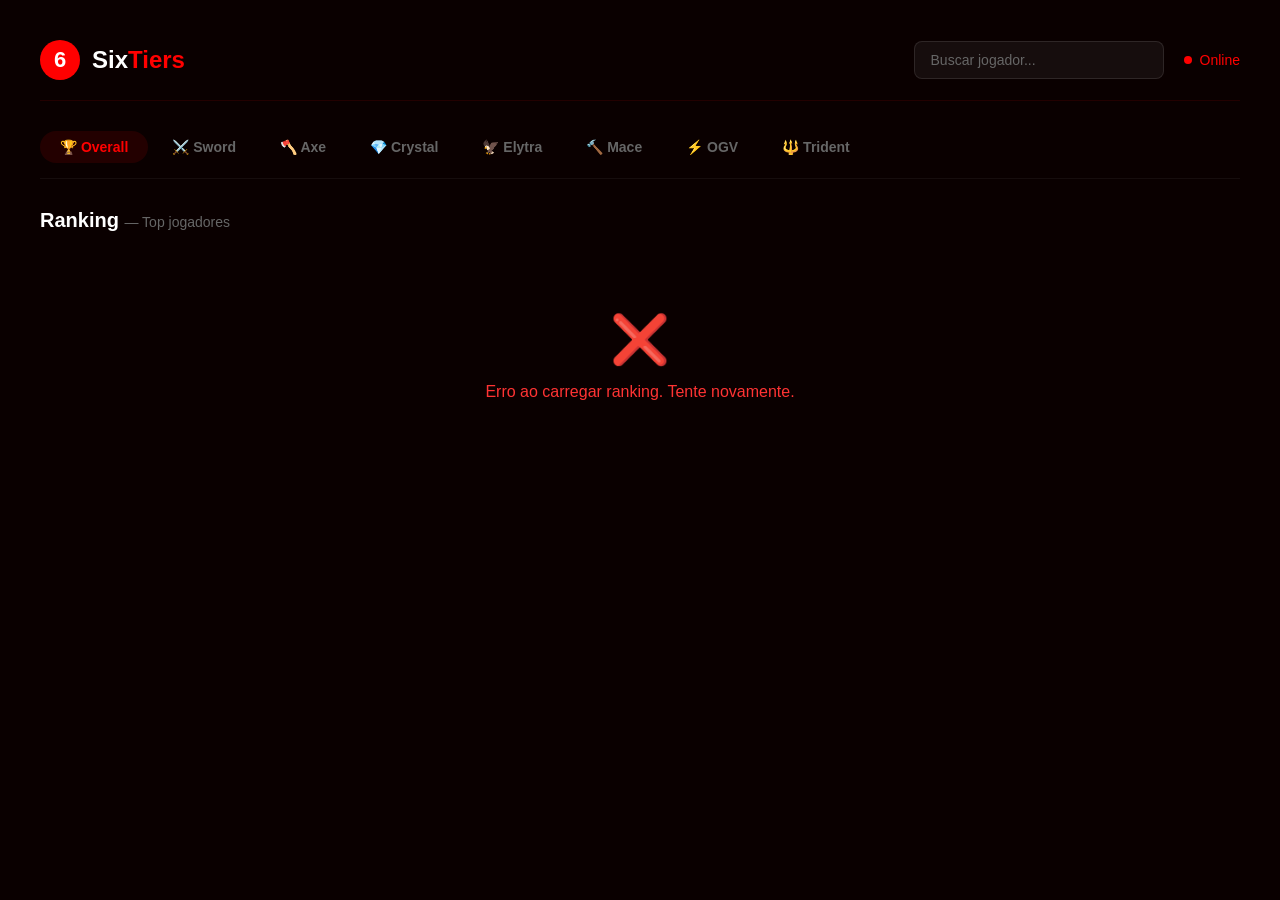
==== index.html @ 05f49d9f "Update index.html" ====
<!DOCTYPE html>
<html lang="pt-BR">
<head>
    <meta charset="UTF-8">
    <meta name="viewport" content="width=device-width, initial-scale=1.0">
    <title>SixTiers - Minecraft Tier List</title>
    <style>
        * {
            margin: 0;
            padding: 0;
            box-sizing: border-box;
            font-family: -apple-system, BlinkMacSystemFont, 'Segoe UI', Roboto, Oxygen, Ubuntu, sans-serif;
        }

        body {
            background: #0a0000;
            min-height: 100vh;
            padding: 20px;
        }

        .container {
            max-width: 1200px;
            margin: 0 auto;
        }

        .header {
            display: flex;
            justify-content: space-between;
            align-items: center;
            padding: 20px 0;
            border-bottom: 1px solid rgba(255, 0, 0, 0.1);
            margin-bottom: 30px;
            flex-wrap: wrap;
            gap: 15px;
        }

        .logo {
            display: flex;
            align-items: center;
            gap: 12px;
            text-decoration: none;
        }

        .logo-icon {
            width: 40px;
            height: 40px;
            background: #ff0000;
            border-radius: 50%;
            display: flex;
            align-items: center;
            justify-content: center;
            font-size: 22px;
            font-weight: 900;
            color: white;
        }

        .logo-text {
            font-size: 24px;
            font-weight: 700;
            color: white;
        }

        .logo-text span {
            color: #ff0000;
        }

        .header-right {
            display: flex;
            align-items: center;
            gap: 20px;
        }

        .search-box input {
            background: rgba(255, 255, 255, 0.05);
            border: 1px solid rgba(255, 255, 255, 0.1);
            border-radius: 8px;
            padding: 10px 16px;
            color: white;
            font-size: 14px;
            width: 250px;
            outline: none;
            transition: all 0.3s;
        }

        .search-box input::placeholder {
            color: #666;
        }

        .search-box input:focus {
            border-color: #ff0000;
            box-shadow: 0 0 20px rgba(255, 0, 0, 0.1);
        }

        .status {
            display: flex;
            align-items: center;
            gap: 8px;
            color: #ff0000;
            font-size: 14px;
            font-weight: 500;
        }

        .status-dot {
            width: 8px;
            height: 8px;
            background: #ff0000;
            border-radius: 50%;
            animation: pulse 1.5s infinite;
        }

        @keyframes pulse {
            0%, 100% { opacity: 1; transform: scale(1); }
            50% { opacity: 0.5; transform: scale(0.8); }
        }

        .categories {
            display: flex;
            gap: 4px;
            flex-wrap: wrap;
            margin-bottom: 30px;
            padding-bottom: 15px;
            border-bottom: 1px solid rgba(255, 255, 255, 0.05);
        }

        .category-btn {
            background: transparent;
            border: none;
            color: #666;
            padding: 8px 20px;
            border-radius: 20px;
            font-size: 14px;
            font-weight: 600;
            cursor: pointer;
            transition: all 0.3s;
        }

        .category-btn:hover {
            color: #fff;
            background: rgba(255, 255, 255, 0.05);
        }

        .category-btn.active {
            color: #ff0000;
            background: rgba(255, 0, 0, 0.1);
        }

        .ranking-header {
            display: flex;
            justify-content: space-between;
            align-items: center;
            margin-bottom: 20px;
        }

        .ranking-title {
            font-size: 20px;
            font-weight: 700;
            color: white;
        }

        .ranking-title small {
            color: #666;
            font-weight: 400;
            font-size: 14px;
        }

        .player-card {
            background: rgba(255, 255, 255, 0.03);
            border: 1px solid rgba(255, 255, 255, 0.05);
            border-radius: 12px;
            padding: 16px 20px;
            display: flex;
            align-items: center;
            gap: 16px;
            margin-bottom: 8px;
            transition: all 0.3s;
            cursor: pointer;
        }

        .player-card:hover {
            background: rgba(255, 255, 255, 0.06);
            border-color: rgba(255, 0, 0, 0.2);
            transform: translateX(4px);
        }

        .player-position {
            font-size: 18px;
            font-weight: 700;
            color: #444;
            min-width: 40px;
        }

        .player-avatar {
            width: 36px;
            height: 36px;
            border-radius: 50%;
            background: linear-gradient(135deg, #ff0000, #cc0000);
            display: flex;
            align-items: center;
            justify-content: center;
            font-size: 16px;
            font-weight: 700;
            color: white;
            flex-shrink: 0;
        }

        .player-info {
            flex: 1;
            min-width: 0;
        }

        .player-name {
            font-size: 16px;
            font-weight: 600;
            color: white;
        }

        .player-name small {
            color: #666;
            font-weight: 400;
            font-size: 13px;
            margin-left: 8px;
        }

        .player-time {
            color: #444;
            font-size: 12px;
            margin-top: 2px;
        }

        .player-tiers {
            display: flex;
            gap: 6px;
            flex-wrap: wrap;
            flex-shrink: 0;
        }

        .tier-badge {
            padding: 2px 10px;
            border-radius: 4px;
            font-size: 11px;
            font-weight: 700;
            letter-spacing: 0.3px;
        }

        .tier-ht {
            background: rgba(255, 0, 0, 0.15);
            color: #ff0000;
            border: 1px solid rgba(255, 0, 0, 0.15);
        }

        .tier-lt {
            background: rgba(255, 100, 100, 0.1);
            color: #ff6666;
            border: 1px solid rgba(255, 100, 100, 0.1);
        }

        .tier-empty {
            color: #333;
            font-size: 12px;
        }

        .loading {
            text-align: center;
            padding: 60px 20px;
            color: #444;
        }

        .loading-spinner {
            display: inline-block;
            width: 30px;
            height: 30px;
            border: 3px solid rgba(255, 0, 0, 0.1);
            border-top: 3px solid #ff0000;
            border-radius: 50%;
            animation: spin 0.8s linear infinite;
            margin-bottom: 15px;
        }

        @keyframes spin {
            to { transform: rotate(360deg); }
        }

        @media (max-width: 768px) {
            .header {
                flex-direction: column;
                align-items: stretch;
            }

            .header-right {
                flex-wrap: wrap;
            }

            .search-box input {
                width: 100%;
            }

            .player-card {
                flex-wrap: wrap;
                gap: 10px;
            }

            .player-tiers {
                width: 100%;
                justify-content: flex-start;
                padding-left: 56px;
            }
        }

        @media (max-width: 480px) {
            .categories {
                justify-content: center;
            }
            
            .category-btn {
                font-size: 12px;
                padding: 6px 14px;
            }

            .player-position {
                min-width: 30px;
                font-size: 14px;
            }

            .player-name {
                font-size: 14px;
            }
        }
    </style>
</head>
<body>
    <div class="container">
        <header class="header">
            <a href="/" class="logo">
                <div class="logo-icon">6</div>
                <div class="logo-text">Six<span>Tiers</span></div>
            </a>
            <div class="header-right">
                <div class="search-box">
                    <input type="text" id="searchInput" placeholder="Buscar jogador..." onkeypress="if(event.key==='Enter')searchPlayer()">
                </div>
                <div class="status">
                    <span class="status-dot"></span>
                    Online
                </div>
            </div>
        </header>

        <nav class="categories" id="categories">
            <button class="category-btn active" data-cat="overall">🏆 Overall</button>
            <button class="category-btn" data-cat="sword">⚔️ Sword</button>
            <button class="category-btn" data-cat="axe">🪓 Axe</button>
            <button class="category-btn" data-cat="crystal">💎 Crystal</button>
            <button class="category-btn" data-cat="elytra">🦅 Elytra</button>
            <button class="category-btn" data-cat="mace">🔨 Mace</button>
            <button class="category-btn" data-cat="ogv">⚡ OGV</button>
            <button class="category-btn" data-cat="trident">🔱 Trident</button>
        </nav>

        <div class="ranking-header">
            <div class="ranking-title">Ranking <small>— Top jogadores</small></div>
        </div>

        <div id="rankingList">
            <div class="loading">
                <div class="loading-spinner"></div>
                <div>Carregando ranking...</div>
            </div>
        </div>
    </div>

    <script>
        // ============================================================
        // ⚠️ CONFIGURAÇÕES DO SUPABASE ⚠️
        // ============================================================
        const SUPABASE_URL = 'https://ucoqonyzmckwnktdtfrg.supabase.co';
        const SUPABASE_KEY = 'sb_publishtable_AF-JxbMWdy5bxLDQcFdvVa_rmfuk_';

        let currentCategory = 'overall_tier';

        function searchPlayer() {
            const username = document.getElementById('searchInput').value.trim();
            if (username) {
                window.location.href = `/player/${username}`;
            }
        }

        function timeSince(date) {
            const now = new Date();
            const diff = Math.floor((now - date) / 1000);
            
            if (diff < 60) return 'agora mesmo';
            if (diff < 3600) return `${Math.floor(diff / 60)}min atrás`;
            if (diff < 86400) return `${Math.floor(diff / 3600)}h atrás`;
            if (diff < 2592000) return `${Math.floor(diff / 86400)}d atrás`;
            if (diff < 31536000) return `${Math.floor(diff / 2592000)}m atrás`;
            return `${Math.floor(diff / 31536000)}a atrás`;
        }

        async function loadRanking(category) {
            const list = document.getElementById('rankingList');
            list.innerHTML = `
                <div class="loading">
                    <div class="loading-spinner"></div>
                    <div>Carregando ranking...</div>
                </div>
            `;

            try {
                const response = await fetch(
                    `${SUPABASE_URL}/rest/v1/players?select=*&limit=100`,
                    {
                        headers: {
                            'apikey': SUPABASE_KEY,
                            'Authorization': `Bearer ${SUPABASE_KEY}`
                        }
                    }
                );

                if (!response.ok) throw new Error('Erro ao carregar');

                const data = await response.json();

                const filtered = data.filter(p => p[category] !== null && p[category] !== undefined);
                
                if (filtered.length === 0) {
                    list.innerHTML = `
                        <div style="text-align:center;padding:60px 20px;color:#444;">
                            <div style="font-size:48px;margin-bottom:15px;">📭</div>
                            <p>Nenhum tier registrado nesta categoria ainda.</p>
                        </div>
                    `;
                    return;
                }

                filtered.sort((a, b) => {
                    const tierA = a[category] || '';
                    const tierB = b[category] || '';
                    
                    const getWeight = (tier) => {
                        if (!tier) return 0;
                        const num = parseInt(tier.match(/\d+/)?.[0] || 0);
                        const isHT = tier.startsWith('HT');
                        return isHT ? (100 + num) : num;
                    };
                    
                    return getWeight(tierB) - getWeight(tierA);
                });

                const top = filtered.slice(0, 20);

                const allCats = [
                    { key: 'overall_tier', label: 'Overall' },
                    { key: 'sword_tier', label: 'Sword' },
                    { key: 'axe_tier', label: 'Axe' },
                    { key: 'crystal_tier', label: 'Crystal' },
                    { key: 'elytra_tier', label: 'Elytra' },
                    { key: 'mace_tier', label: 'Mace' },
                    { key: 'ogv_tier', label: 'OGV' },
                    { key: 'trident_tier', label: 'Trident' }
                ];

                list.innerHTML = top.map((player, index) => {
                    const tiersHTML = allCats.map(cat => {
                        const tier = player[cat.key];
                        if (!tier) return '';
                        const cls = tier.startsWith('HT') ? 'tier-ht' : 'tier-lt';
                        return `<span class="tier-badge ${cls}">${tier}</span>`;
                    }).filter(Boolean).join('');

                    const timeAgo = player.updated_at ? timeSince(new Date(player.updated_at)) : 'Nunca';
                    const initial = player.minecraft_username.charAt(0).toUpperCase();

                    return `
                        <div class="player-card" onclick="window.location.href='/player/${player.minecraft_username}'">
                            <div class="player-position">#${index + 1}</div>
                            <div class="player-avatar">${initial}</div>
                            <div class="player-info">
                                <div class="player-name">${player.minecraft_username} <small>${player.discord_id}</small></div>
                                <div class="player-time">🕐 ${timeAgo}</div>
                            </div>
                            <div class="player-tiers">
                                ${tiersHTML || '<span class="tier-empty">Sem tiers</span>'}
                            </div>
                        </div>
                    `;
                }).join('');

            } catch (error) {
                console.error('Erro:', error);
                list.innerHTML = `
                    <div style="text-align:center;padding:60px 20px;color:#ff3333;">
                        <div style="font-size:48px;margin-bottom:15px;">❌</div>
                        <p>Erro ao carregar ranking. Tente novamente.</p>
                    </div>
                `;
            }
        }

        document.querySelectorAll('.category-btn').forEach(btn => {
            btn.addEventListener('click', function() {
                document.querySelectorAll('.category-btn').forEach(b => b.classList.remove('active'));
                this.classList.add('active');
                
                const catMap = {
                    'overall': 'overall_tier',
                    'sword': 'sword_tier',
                    'axe': 'axe_tier',
                    'crystal': 'crystal_tier',
                    'elytra': 'elytra_tier',
                    'mace': 'mace_tier',
                    'ogv': 'ogv_tier',
                    'trident': 'trident_tier'
                };
                currentCategory = catMap[this.dataset.cat] || 'overall_tier';
                loadRanking(currentCategory);
            });
        });

        loadRanking('overall_tier');
    </script>
</body>
</html>
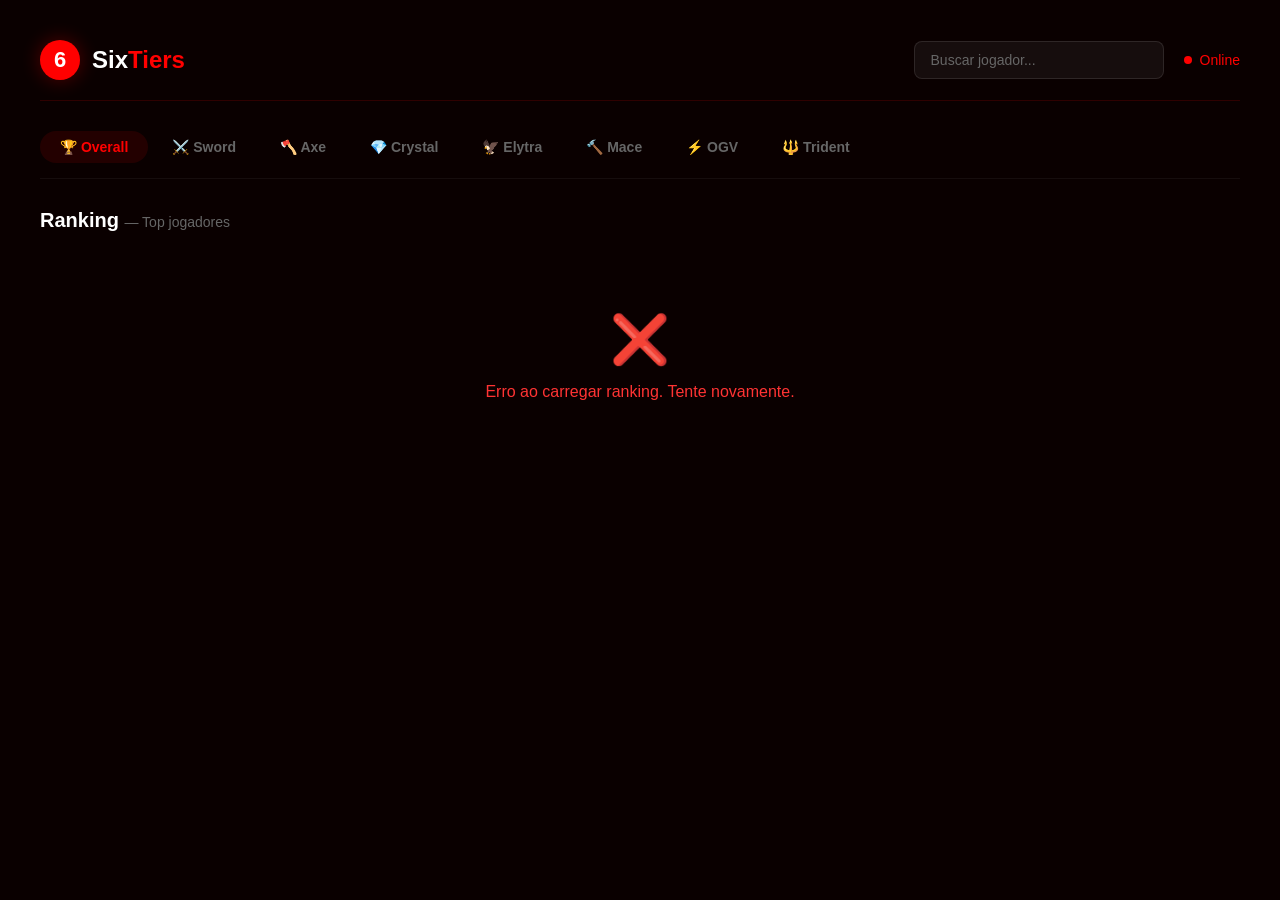
==== commit 6b887cc4: "Update index.html" ====
--- a/index.html
+++ b/index.html
@@ -5,6 +5,7 @@
     <meta name="viewport" content="width=device-width, initial-scale=1.0">
     <title>SixTiers - Minecraft Tier List</title>
     <style>
+        /* ===== RESET E ESTILOS GLOBAIS ===== */
         * {
             margin: 0;
             padding: 0;
@@ -16,6 +17,7 @@
             background: #0a0000;
             min-height: 100vh;
             padding: 20px;
+            color: #fff;
         }
 
         .container {
@@ -23,12 +25,13 @@
             margin: 0 auto;
         }
 
+        /* ===== HEADER ===== */
         .header {
             display: flex;
             justify-content: space-between;
             align-items: center;
             padding: 20px 0;
-            border-bottom: 1px solid rgba(255, 0, 0, 0.1);
+            border-bottom: 1px solid rgba(255, 0, 0, 0.15);
             margin-bottom: 30px;
             flex-wrap: wrap;
             gap: 15px;
@@ -51,13 +54,14 @@
             justify-content: center;
             font-size: 22px;
             font-weight: 900;
-            color: white;
+            color: #fff;
+            box-shadow: 0 0 20px rgba(255, 0, 0, 0.3);
         }
 
         .logo-text {
             font-size: 24px;
             font-weight: 700;
-            color: white;
+            color: #fff;
         }
 
         .logo-text span {
@@ -68,6 +72,7 @@
             display: flex;
             align-items: center;
             gap: 20px;
+            flex-wrap: wrap;
         }
 
         .search-box input {
@@ -75,11 +80,11 @@
             border: 1px solid rgba(255, 255, 255, 0.1);
             border-radius: 8px;
             padding: 10px 16px;
-            color: white;
+            color: #fff;
             font-size: 14px;
             width: 250px;
             outline: none;
-            transition: all 0.3s;
+            transition: 0.3s;
         }
 
         .search-box input::placeholder {
@@ -113,6 +118,7 @@
             50% { opacity: 0.5; transform: scale(0.8); }
         }
 
+        /* ===== CATEGORIAS ===== */
         .categories {
             display: flex;
             gap: 4px;
@@ -131,7 +137,7 @@
             font-size: 14px;
             font-weight: 600;
             cursor: pointer;
-            transition: all 0.3s;
+            transition: 0.3s;
         }
 
         .category-btn:hover {
@@ -144,6 +150,7 @@
             background: rgba(255, 0, 0, 0.1);
         }
 
+        /* ===== RANKING ===== */
         .ranking-header {
             display: flex;
             justify-content: space-between;
@@ -154,7 +161,7 @@
         .ranking-title {
             font-size: 20px;
             font-weight: 700;
-            color: white;
+            color: #fff;
         }
 
         .ranking-title small {
@@ -163,16 +170,17 @@
             font-size: 14px;
         }
 
+        /* ===== PLAYER CARD ===== */
         .player-card {
             background: rgba(255, 255, 255, 0.03);
             border: 1px solid rgba(255, 255, 255, 0.05);
             border-radius: 12px;
-            padding: 16px 20px;
+            padding: 14px 20px;
             display: flex;
             align-items: center;
             gap: 16px;
             margin-bottom: 8px;
-            transition: all 0.3s;
+            transition: 0.3s;
             cursor: pointer;
         }
 
@@ -193,14 +201,27 @@
             width: 36px;
             height: 36px;
             border-radius: 50%;
-            background: linear-gradient(135deg, #ff0000, #cc0000);
+            background: linear-gradient(135deg, #1a1a2e, #16213e);
+            overflow: hidden;
+            flex-shrink: 0;
+            border: 2px solid rgba(255, 0, 0, 0.2);
+        }
+
+        .player-avatar img {
+            width: 100%;
+            height: 100%;
+            object-fit: cover;
+        }
+
+        .player-avatar .fallback {
             display: flex;
             align-items: center;
             justify-content: center;
+            width: 100%;
+            height: 100%;
             font-size: 16px;
             font-weight: 700;
-            color: white;
-            flex-shrink: 0;
+            color: #666;
         }
 
         .player-info {
@@ -211,14 +232,20 @@
         .player-name {
             font-size: 16px;
             font-weight: 600;
-            color: white;
-        }
-
-        .player-name small {
-            color: #666;
-            font-weight: 400;
+            color: #fff;
+            display: flex;
+            align-items: center;
+            gap: 8px;
+            flex-wrap: wrap;
+        }
+
+        .player-name .points {
+            color: #ff0000;
+            font-weight: 700;
             font-size: 13px;
-            margin-left: 8px;
+            background: rgba(255, 0, 0, 0.1);
+            padding: 2px 10px;
+            border-radius: 10px;
         }
 
         .player-time {
@@ -240,6 +267,9 @@
             font-size: 11px;
             font-weight: 700;
             letter-spacing: 0.3px;
+            display: flex;
+            align-items: center;
+            gap: 3px;
         }
 
         .tier-ht {
@@ -259,6 +289,7 @@
             font-size: 12px;
         }
 
+        /* ===== LOADING ===== */
         .loading {
             text-align: center;
             padding: 60px 20px;
@@ -280,6 +311,7 @@
             to { transform: rotate(360deg); }
         }
 
+        /* ===== RESPONSIVO ===== */
         @media (max-width: 768px) {
             .header {
                 flex-direction: column;
@@ -310,7 +342,7 @@
             .categories {
                 justify-content: center;
             }
-            
+
             .category-btn {
                 font-size: 12px;
                 padding: 6px 14px;
@@ -329,6 +361,7 @@
 </head>
 <body>
     <div class="container">
+        <!-- HEADER -->
         <header class="header">
             <a href="/" class="logo">
                 <div class="logo-icon">6</div>
@@ -345,6 +378,7 @@
             </div>
         </header>
 
+        <!-- CATEGORIAS -->
         <nav class="categories" id="categories">
             <button class="category-btn active" data-cat="overall">🏆 Overall</button>
             <button class="category-btn" data-cat="sword">⚔️ Sword</button>
@@ -356,6 +390,7 @@
             <button class="category-btn" data-cat="trident">🔱 Trident</button>
         </nav>
 
+        <!-- RANKING -->
         <div class="ranking-header">
             <div class="ranking-title">Ranking <small>— Top jogadores</small></div>
         </div>
@@ -370,13 +405,75 @@
 
     <script>
         // ============================================================
-        // ⚠️ CONFIGURAÇÕES DO SUPABASE ⚠️
+        // 🔥 CONFIGURAÇÕES
         // ============================================================
         const SUPABASE_URL = 'https://ucoqonyzmckwnktdtfrg.supabase.co';
-        const SUPABASE_KEY = 'sb_publishtable_AF-JxbMWdy5bxLDQcFdvVa_rmfuk_';
-
-        let currentCategory = 'overall_tier';
-
+        const SUPABASE_KEY = 'sb_publishable_AF-JxbMVdy5bxlDQcFdVaA_rmfuk8bj';
+
+        let currentCategory = 'overall';
+
+        // ============================================================
+        // 🔥 SISTEMA DE PONTOS
+        // ============================================================
+        const TIER_POINTS = {
+            'LT5': 1,
+            'HT5': 2,
+            'LT4': 3,
+            'HT4': 4,
+            'LT3': 6,
+            'HT3': 8,
+            'LT2': 10,
+            'HT2': 12,
+            'LT1': 15,
+            'HT1': 20
+        };
+
+        function getTierPoints(tier) {
+            if (!tier) return 0;
+            return TIER_POINTS[tier.toUpperCase()] || 0;
+        }
+
+        function calculateOverallPoints(player) {
+            const categories = [
+                'overall_tier', 'sword_tier', 'axe_tier', 'crystal_tier',
+                'elytra_tier', 'mace_tier', 'ogv_tier', 'trident_tier'
+            ];
+            let total = 0;
+            categories.forEach(cat => {
+                const tier = player[cat];
+                if (tier) total += getTierPoints(tier);
+            });
+            return total;
+        }
+
+        // ============================================================
+        // 🔥 MAPEAMENTO DE CATEGORIAS
+        // ============================================================
+        const categoryDbMap = {
+            'overall': 'overall_tier',
+            'sword': 'sword_tier',
+            'axe': 'axe_tier',
+            'crystal': 'crystal_tier',
+            'elytra': 'elytra_tier',
+            'mace': 'mace_tier',
+            'ogv': 'ogv_tier',
+            'trident': 'trident_tier'
+        };
+
+        const categoryEmojis = {
+            'overall_tier': '🏆',
+            'sword_tier': '⚔️',
+            'axe_tier': '🪓',
+            'crystal_tier': '💎',
+            'elytra_tier': '🦅',
+            'mace_tier': '🔨',
+            'ogv_tier': '⚡',
+            'trident_tier': '🔱'
+        };
+
+        // ============================================================
+        // 🔥 FUNÇÕES AUXILIARES
+        // ============================================================
         function searchPlayer() {
             const username = document.getElementById('searchInput').value.trim();
             if (username) {
@@ -387,7 +484,7 @@
         function timeSince(date) {
             const now = new Date();
             const diff = Math.floor((now - date) / 1000);
-            
+
             if (diff < 60) return 'agora mesmo';
             if (diff < 3600) return `${Math.floor(diff / 60)}min atrás`;
             if (diff < 86400) return `${Math.floor(diff / 3600)}h atrás`;
@@ -396,6 +493,13 @@
             return `${Math.floor(diff / 31536000)}a atrás`;
         }
 
+        function getSkinUrl(username) {
+            return `https://crafatar.com/avatars/${username}?overlay&size=40`;
+        }
+
+        // ============================================================
+        // 🔥 CARREGAR RANKING
+        // ============================================================
         async function loadRanking(category) {
             const list = document.getElementById('rankingList');
             list.innerHTML = `
@@ -407,7 +511,7 @@
 
             try {
                 const response = await fetch(
-                    `${SUPABASE_URL}/rest/v1/players?select=*&limit=100`,
+                    `${SUPABASE_URL}/rest/v1/players?select=*&limit=200`,
                     {
                         headers: {
                             'apikey': SUPABASE_KEY,
@@ -420,9 +524,35 @@
 
                 const data = await response.json();
 
-                const filtered = data.filter(p => p[category] !== null && p[category] !== undefined);
-                
-                if (filtered.length === 0) {
+                let sorted = [];
+
+                if (category === 'overall') {
+                    // Calcula pontos e ordena
+                    const withPoints = data.map(player => ({
+                        ...player,
+                        overall_points: calculateOverallPoints(player)
+                    }));
+                    const filtered = withPoints.filter(p => p.overall_points > 0);
+                    filtered.sort((a, b) => b.overall_points - a.overall_points);
+                    sorted = filtered;
+                } else {
+                    const dbField = categoryDbMap[category];
+                    const filtered = data.filter(p => p[dbField] !== null && p[dbField] !== undefined);
+                    filtered.sort((a, b) => {
+                        const tierA = a[dbField] || '';
+                        const tierB = b[dbField] || '';
+                        const getWeight = (tier) => {
+                            if (!tier) return 0;
+                            const num = parseInt(tier.match(/\d+/)?.[0] || 0);
+                            const isHT = tier.startsWith('HT');
+                            return isHT ? (100 + num) : num;
+                        };
+                        return getWeight(tierB) - getWeight(tierA);
+                    });
+                    sorted = filtered;
+                }
+
+                if (sorted.length === 0) {
                     list.innerHTML = `
                         <div style="text-align:center;padding:60px 20px;color:#444;">
                             <div style="font-size:48px;margin-bottom:15px;">📭</div>
@@ -432,50 +562,44 @@
                     return;
                 }
 
-                filtered.sort((a, b) => {
-                    const tierA = a[category] || '';
-                    const tierB = b[category] || '';
-                    
-                    const getWeight = (tier) => {
-                        if (!tier) return 0;
-                        const num = parseInt(tier.match(/\d+/)?.[0] || 0);
-                        const isHT = tier.startsWith('HT');
-                        return isHT ? (100 + num) : num;
-                    };
-                    
-                    return getWeight(tierB) - getWeight(tierA);
-                });
-
-                const top = filtered.slice(0, 20);
+                const top = sorted.slice(0, 20);
 
                 const allCats = [
-                    { key: 'overall_tier', label: 'Overall' },
-                    { key: 'sword_tier', label: 'Sword' },
-                    { key: 'axe_tier', label: 'Axe' },
-                    { key: 'crystal_tier', label: 'Crystal' },
-                    { key: 'elytra_tier', label: 'Elytra' },
-                    { key: 'mace_tier', label: 'Mace' },
-                    { key: 'ogv_tier', label: 'OGV' },
-                    { key: 'trident_tier', label: 'Trident' }
+                    'overall_tier', 'sword_tier', 'axe_tier', 'crystal_tier',
+                    'elytra_tier', 'mace_tier', 'ogv_tier', 'trident_tier'
                 ];
 
                 list.innerHTML = top.map((player, index) => {
-                    const tiersHTML = allCats.map(cat => {
-                        const tier = player[cat.key];
+                    const tiersHTML = allCats.map(catKey => {
+                        const tier = player[catKey];
                         if (!tier) return '';
                         const cls = tier.startsWith('HT') ? 'tier-ht' : 'tier-lt';
-                        return `<span class="tier-badge ${cls}">${tier}</span>`;
+                        const emoji = categoryEmojis[catKey] || '';
+                        return `<span class="tier-badge ${cls}">${emoji} ${tier}</span>`;
                     }).filter(Boolean).join('');
 
                     const timeAgo = player.updated_at ? timeSince(new Date(player.updated_at)) : 'Nunca';
                     const initial = player.minecraft_username.charAt(0).toUpperCase();
+                    const skinUrl = player.skin_url || getSkinUrl(player.minecraft_username);
+
+                    let pointsDisplay = '';
+                    if (category === 'overall' && player.overall_points) {
+                        pointsDisplay = `<span class="points">${player.overall_points} pts</span>`;
+                    }
 
                     return `
                         <div class="player-card" onclick="window.location.href='/player/${player.minecraft_username}'">
                             <div class="player-position">#${index + 1}</div>
-                            <div class="player-avatar">${initial}</div>
+                            <div class="player-avatar">
+                                <img src="${skinUrl}" 
+                                     alt="${player.minecraft_username}" 
+                                     onerror="this.style.display='none';this.parentElement.innerHTML='<span class=\\'fallback\\'>${initial}</span>'">
+                            </div>
                             <div class="player-info">
-                                <div class="player-name">${player.minecraft_username} <small>${player.discord_id}</small></div>
+                                <div class="player-name">
+                                    ${player.minecraft_username}
+                                    ${pointsDisplay}
+                                </div>
                                 <div class="player-time">🕐 ${timeAgo}</div>
                             </div>
                             <div class="player-tiers">
@@ -496,27 +620,22 @@
             }
         }
 
+        // ============================================================
+        // 🔥 EVENTOS DAS CATEGORIAS
+        // ============================================================
         document.querySelectorAll('.category-btn').forEach(btn => {
             btn.addEventListener('click', function() {
                 document.querySelectorAll('.category-btn').forEach(b => b.classList.remove('active'));
                 this.classList.add('active');
-                
-                const catMap = {
-                    'overall': 'overall_tier',
-                    'sword': 'sword_tier',
-                    'axe': 'axe_tier',
-                    'crystal': 'crystal_tier',
-                    'elytra': 'elytra_tier',
-                    'mace': 'mace_tier',
-                    'ogv': 'ogv_tier',
-                    'trident': 'trident_tier'
-                };
-                currentCategory = catMap[this.dataset.cat] || 'overall_tier';
+                currentCategory = this.dataset.cat;
                 loadRanking(currentCategory);
             });
         });
 
-        loadRanking('overall_tier');
+        // ============================================================
+        // 🔥 INICIALIZA
+        // ============================================================
+        loadRanking('overall');
     </script>
 </body>
 </html>
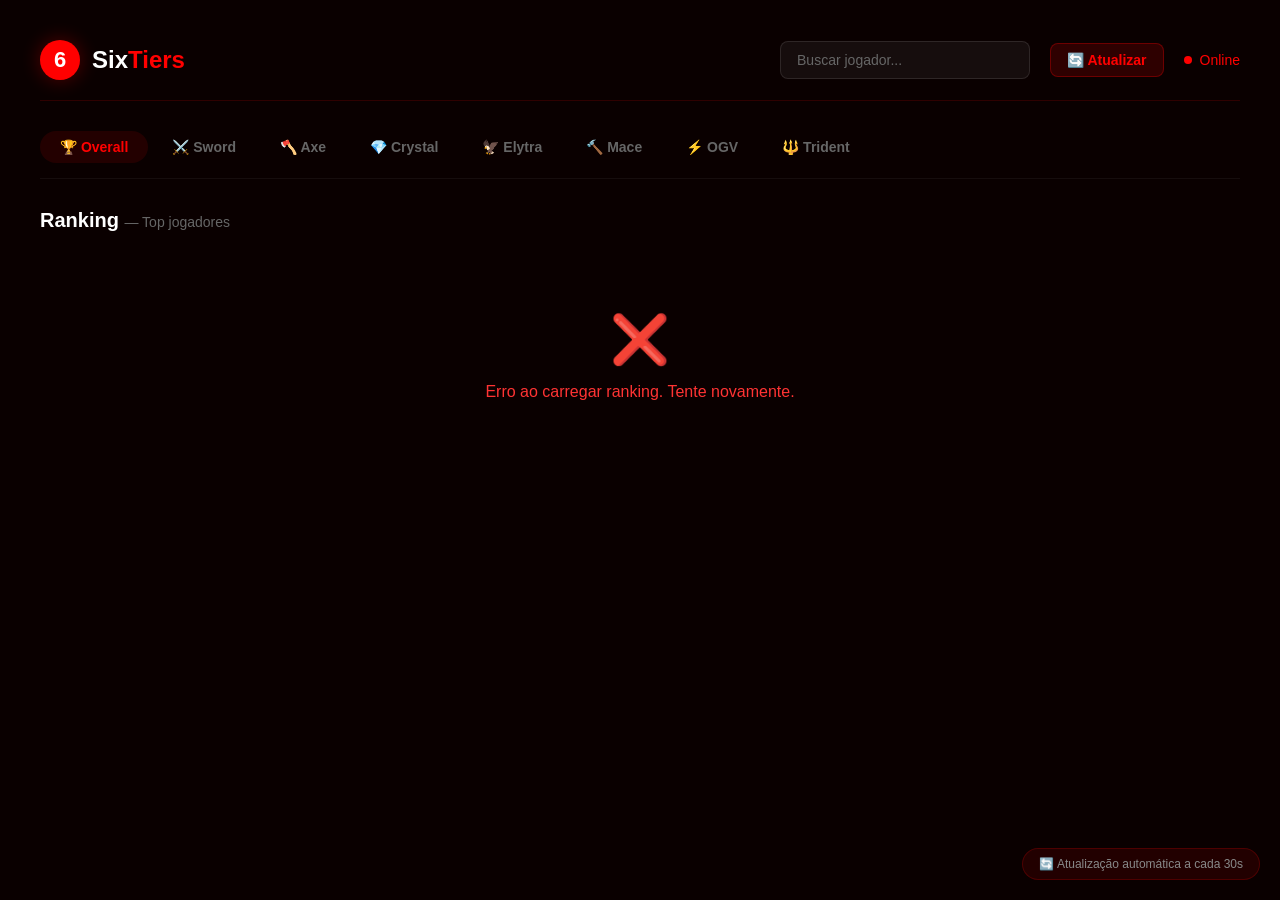
==== commit 8db05bbf: "Update index.html" ====
--- a/index.html
+++ b/index.html
@@ -5,7 +5,6 @@
     <meta name="viewport" content="width=device-width, initial-scale=1.0">
     <title>SixTiers - Minecraft Tier List</title>
     <style>
-        /* ===== RESET E ESTILOS GLOBAIS ===== */
         * {
             margin: 0;
             padding: 0;
@@ -25,7 +24,6 @@
             margin: 0 auto;
         }
 
-        /* ===== HEADER ===== */
         .header {
             display: flex;
             justify-content: space-between;
@@ -118,7 +116,23 @@
             50% { opacity: 0.5; transform: scale(0.8); }
         }
 
-        /* ===== CATEGORIAS ===== */
+        .refresh-btn {
+            background: rgba(255, 0, 0, 0.15);
+            border: 1px solid rgba(255, 0, 0, 0.3);
+            color: #ff0000;
+            padding: 8px 16px;
+            border-radius: 8px;
+            cursor: pointer;
+            font-size: 14px;
+            font-weight: 600;
+            transition: 0.3s;
+        }
+
+        .refresh-btn:hover {
+            background: rgba(255, 0, 0, 0.25);
+            border-color: #ff0000;
+        }
+
         .categories {
             display: flex;
             gap: 4px;
@@ -150,7 +164,6 @@
             background: rgba(255, 0, 0, 0.1);
         }
 
-        /* ===== RANKING ===== */
         .ranking-header {
             display: flex;
             justify-content: space-between;
@@ -170,7 +183,6 @@
             font-size: 14px;
         }
 
-        /* ===== PLAYER CARD ===== */
         .player-card {
             background: rgba(255, 255, 255, 0.03);
             border: 1px solid rgba(255, 255, 255, 0.05);
@@ -289,7 +301,6 @@
             font-size: 12px;
         }
 
-        /* ===== LOADING ===== */
         .loading {
             text-align: center;
             padding: 60px 20px;
@@ -311,7 +322,19 @@
             to { transform: rotate(360deg); }
         }
 
-        /* ===== RESPONSIVO ===== */
+        .update-badge {
+            position: fixed;
+            bottom: 20px;
+            right: 20px;
+            background: rgba(255, 0, 0, 0.1);
+            border: 1px solid rgba(255, 0, 0, 0.2);
+            color: #888;
+            padding: 8px 16px;
+            border-radius: 20px;
+            font-size: 12px;
+            backdrop-filter: blur(10px);
+        }
+
         @media (max-width: 768px) {
             .header {
                 flex-direction: column;
@@ -335,6 +358,13 @@
                 width: 100%;
                 justify-content: flex-start;
                 padding-left: 56px;
+            }
+
+            .update-badge {
+                bottom: 10px;
+                right: 10px;
+                font-size: 10px;
+                padding: 4px 12px;
             }
         }
 
@@ -371,6 +401,7 @@
                 <div class="search-box">
                     <input type="text" id="searchInput" placeholder="Buscar jogador..." onkeypress="if(event.key==='Enter')searchPlayer()">
                 </div>
+                <button class="refresh-btn" onclick="loadRanking(currentCategory)">🔄 Atualizar</button>
                 <div class="status">
                     <span class="status-dot"></span>
                     Online
@@ -403,6 +434,8 @@
         </div>
     </div>
 
+    <div class="update-badge" id="updateBadge">🔄 Atualização automática a cada 30s</div>
+
     <script>
         // ============================================================
         // 🔥 CONFIGURAÇÕES
@@ -411,6 +444,7 @@
         const SUPABASE_KEY = 'sb_publishable_AF-JxbMVdy5bxlDQcFdVaA_rmfuk8bj';
 
         let currentCategory = 'overall';
+        let updateInterval = null;
 
         // ============================================================
         // 🔥 SISTEMA DE PONTOS
@@ -447,7 +481,7 @@
         }
 
         // ============================================================
-        // 🔥 MAPEAMENTO DE CATEGORIAS
+        // 🔥 MAPEAMENTO
         // ============================================================
         const categoryDbMap = {
             'overall': 'overall_tier',
@@ -472,7 +506,7 @@
         };
 
         // ============================================================
-        // 🔥 FUNÇÕES AUXILIARES
+        // 🔥 FUNÇÕES
         // ============================================================
         function searchPlayer() {
             const username = document.getElementById('searchInput').value.trim();
@@ -498,7 +532,7 @@
         }
 
         // ============================================================
-        // 🔥 CARREGAR RANKING
+        // 🔥 CARREGAR RANKING (COM TIMESTAMP PARA EVITAR CACHE)
         // ============================================================
         async function loadRanking(category) {
             const list = document.getElementById('rankingList');
@@ -510,8 +544,9 @@
             `;
 
             try {
+                const timestamp = Date.now();
                 const response = await fetch(
-                    `${SUPABASE_URL}/rest/v1/players?select=*&limit=200`,
+                    `${SUPABASE_URL}/rest/v1/players?select=*&limit=200&_=${timestamp}`,
                     {
                         headers: {
                             'apikey': SUPABASE_KEY,
@@ -527,7 +562,6 @@
                 let sorted = [];
 
                 if (category === 'overall') {
-                    // Calcula pontos e ordena
                     const withPoints = data.map(player => ({
                         ...player,
                         overall_points: calculateOverallPoints(player)
@@ -609,6 +643,9 @@
                     `;
                 }).join('');
 
+                // Atualiza o badge com o horário
+                document.getElementById('updateBadge').textContent = `🔄 Atualizado: ${new Date().toLocaleTimeString()}`;
+
             } catch (error) {
                 console.error('Erro:', error);
                 list.innerHTML = `
@@ -633,9 +670,19 @@
         });
 
         // ============================================================
-        // 🔥 INICIALIZA
+        // 🔥 INICIALIZAÇÃO COM ATUALIZAÇÃO AUTOMÁTICA
         // ============================================================
         loadRanking('overall');
+
+        // Atualiza a cada 30 segundos
+        updateInterval = setInterval(() => {
+            loadRanking(currentCategory);
+        }, 30000);
+
+        // Limpa o intervalo quando a página for fechada
+        window.addEventListener('beforeunload', () => {
+            clearInterval(updateInterval);
+        });
     </script>
 </body>
 </html>
